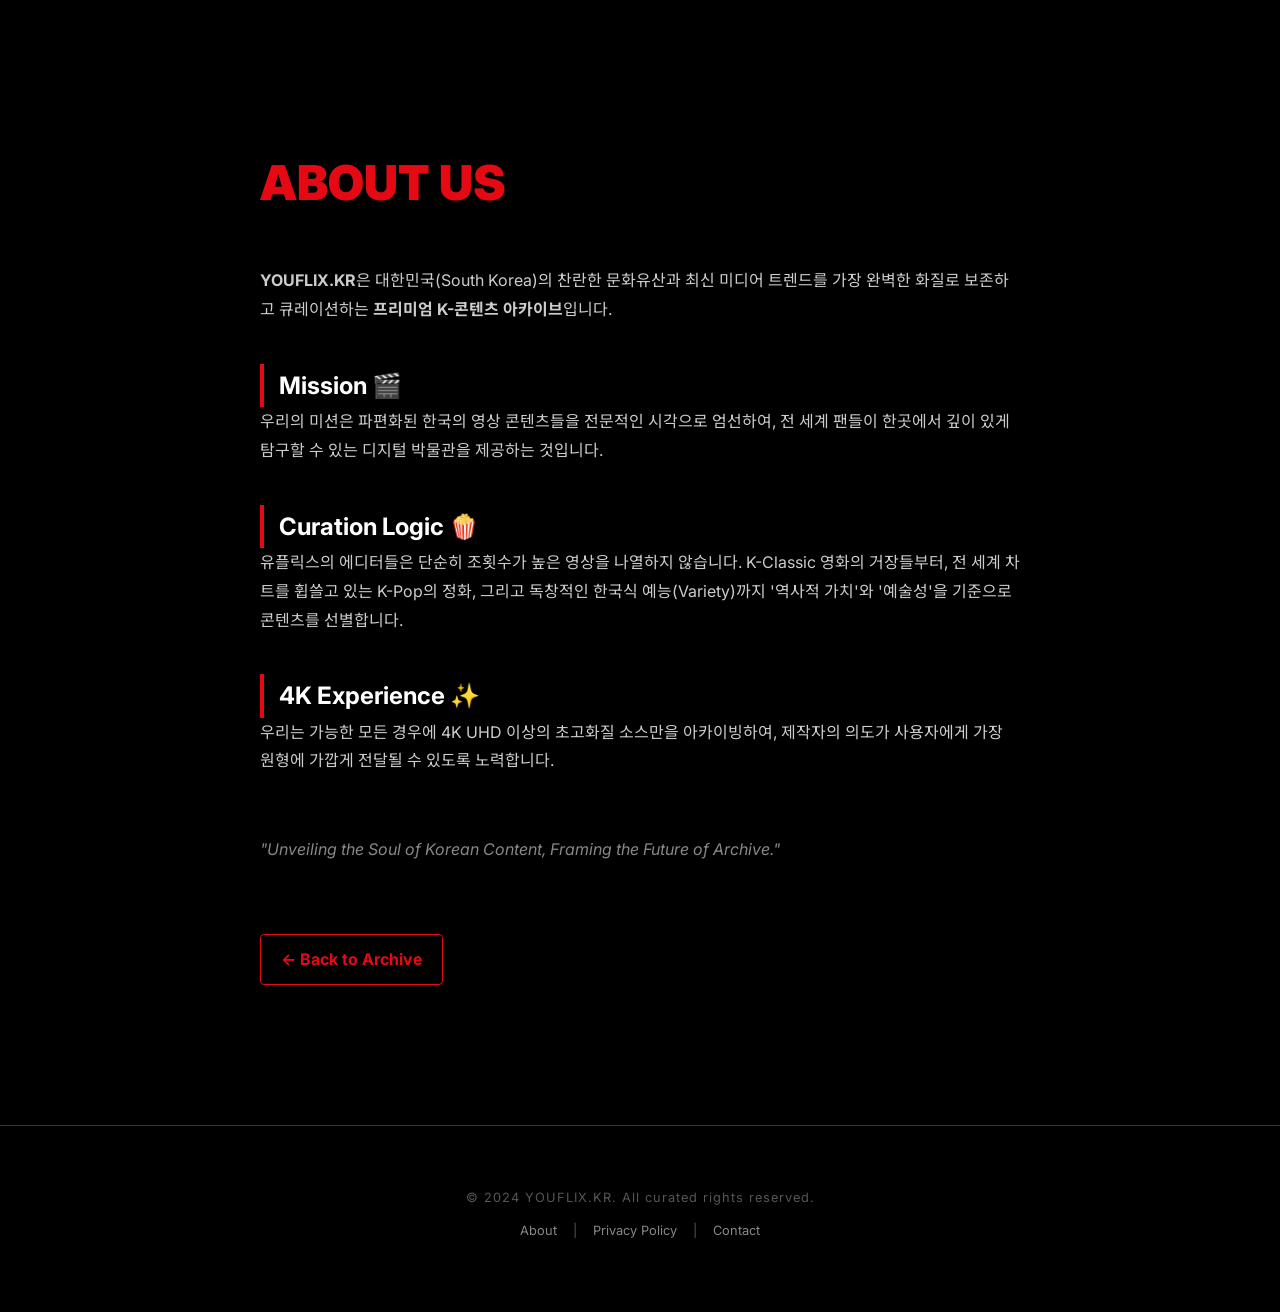
==== about.html @ 2229bf08 "Fix: CSS lint and Deploy Legal Footer for AdSense Readiness v1.1" ====
<!DOCTYPE html>
<html lang="ko">
<head>
    <meta charset="UTF-8">
    <meta name="viewport" content="width=device-width, initial-scale=1.0">
    <title>About | YOUFLIX - K-Content Archive</title>
    <link rel="stylesheet" href="style.css">
    <link href="https://fonts.googleapis.com/css2?family=Inter:wght@400;700;900&family=Noto+Sans+KR:wght@400;700&display=swap" rel="stylesheet">
    <style>
        body { background: #000; color: #fff; font-family: 'Inter', 'Noto Sans KR', sans-serif; line-height: 1.8; }
        .legal-container { max-width: 800px; margin: 100px auto; padding: 40px 20px; }
        .legal-header h1 { font-size: 3rem; font-weight: 900; color: #e50914; margin-bottom: 40px; }
        .legal-content h2 { font-size: 1.5rem; margin-top: 40px; border-left: 4px solid #e50914; padding-left: 15px; color: #fff; }
        .legal-content p { color: #ccc; margin-bottom: 20px; }
        .back-home { display: inline-block; margin-top: 50px; color: #e50914; text-decoration: none; font-weight: bold; border: 1px solid #e50914; padding: 10px 20px; border-radius: 4px; transition: 0.3s; }
        .back-home:hover { background: #e50914; color: #fff; }
        footer { text-align: center; padding: 50px 0; border-top: 1px solid #333; margin-top: 100px; color: #555; font-size: 0.8rem; }
        footer a { color: #555; text-decoration: none; margin: 0 10px; }
    </style>
</head>
<body>
    <div class="legal-container">
        <div class="legal-header">
            <h1>ABOUT US</h1>
        </div>
        <div class="legal-content">
            <p><strong>YOUFLIX.KR</strong>은 대한민국(South Korea)의 찬란한 문화유산과 최신 미디어 트렌드를 가장 완벽한 화질로 보존하고 큐레이션하는 <strong>프리미엄 K-콘텐츠 아카이브</strong>입니다.</p>
            
            <h2>Mission 🎬</h2>
            <p>우리의 미션은 파편화된 한국의 영상 콘텐츠들을 전문적인 시각으로 엄선하여, 전 세계 팬들이 한곳에서 깊이 있게 탐구할 수 있는 디지털 박물관을 제공하는 것입니다.</p>
            
            <h2>Curation Logic 🍿</h2>
            <p>유플릭스의 에디터들은 단순히 조횟수가 높은 영상을 나열하지 않습니다. K-Classic 영화의 거장들부터, 전 세계 차트를 휩쓸고 있는 K-Pop의 정화, 그리고 독창적인 한국식 예능(Variety)까지 '역사적 가치'와 '예술성'을 기준으로 콘텐츠를 선별합니다.</p>
            
            <h2>4K Experience ✨</h2>
            <p>우리는 가능한 모든 경우에 4K UHD 이상의 초고화질 소스만을 아카이빙하여, 제작자의 의도가 사용자에게 가장 원형에 가깝게 전달될 수 있도록 노력합니다.</p>
            
            <p style="margin-top: 60px; font-style: italic; color: #888;">"Unveiling the Soul of Korean Content, Framing the Future of Archive."</p>
        </div>
        <a href="/" class="back-home">← Back to Archive</a>
    </div>

    <footer>
        <p>&copy; 2024 YOUFLIX.KR. All curated rights reserved.</p>
        <div class="footer-links">
            <a href="/about.html">About</a> | 
            <a href="/privacy.html">Privacy Policy</a> | 
            <a href="/contact.html">Contact</a>
        </div>
    </footer>
</body>
</html>
---- style.css ----
/*
 * YOUFLIX.KR Premium Global Style (v6.0)
 * K-Content Archive Styling
 */

 @import url('https://fonts.googleapis.com/css2?family=Inter:wght@400;700;900&family=Noto+Sans+KR:wght@400;700&display=swap');

 :root {
     --netflix-red: #e50914;
     --bg-black: #000000;
     --card-bg: #141414;
     --text-white: #ffffff;
     --text-gray: #b3b3b3;
     --transition: all 0.3s cubic-bezier(0.4, 0, 0.2, 1);
 }
 
 * { margin: 0; padding: 0; box-sizing: border-box; }
 
 body {
     background-color: var(--bg-black);
     color: var(--text-white);
     font-family: 'Inter', 'Noto Sans KR', sans-serif;
     overflow-x: hidden;
     -webkit-font-smoothing: antialiased;
 }
 
 header {
     position: fixed;
     top: 0;
     width: 100%;
     height: 70px;
     padding: 0 4%;
     background: linear-gradient(to bottom, rgba(0,0,0,0.8) 0%, transparent 100%);
     display: flex;
     align-items: center;
     justify-content: space-between;
     z-index: 1000;
     transition: background 0.3s;
 }
 header.scrolled { background: var(--bg-black); }
 
 .logo {
     color: var(--netflix-red);
     font-size: 1.8rem;
     font-weight: 900;
     letter-spacing: 2px;
     text-decoration: none;
 }
 
 .nav-links { display: flex; gap: 20px; list-style: none; margin-left: 50px; }
 .nav-links a { 
     color: var(--text-white); 
     text-decoration: none; 
     font-size: 0.85rem; 
     transition: var(--transition); 
 }
 .nav-links a:hover { color: var(--text-gray); }
 
 .user-nav { display: flex; align-items: center; gap: 20px; }
 .search-box {
     position: relative;
     background: rgba(0,0,0,0.4);
     border: 1px solid rgba(255,255,255,0.2);
     border-radius: 4px;
     padding: 5px 10px;
 }
 .search-box input {
     background: transparent;
     border: none;
     color: white;
     outline: none;
     width: 150px;
     font-size: 0.9rem;
 }
 
 .login-btn {
     background-color: var(--netflix-red);
     color: white;
     padding: 7px 17px;
     border-radius: 4px;
     font-weight: bold;
     font-size: 0.9rem;
     cursor: pointer;
     transition: var(--transition);
     border: none;
 }
 .login-btn:hover { background-color: #f6121d; }
 
 /* Hero Section */
 .hero {
     height: 80vh;
     position: relative;
     display: flex;
     align-items: center;
     padding: 0 4%;
     background-size: cover;
     background-position: center;
     background-image: linear-gradient(to right, rgba(0,0,0,0.8) 0%, transparent 60%), url('https://images.unsplash.com/photo-1542038784456-1ea8e935640e?auto=format&fit=crop&q=80&w=2000');
 }
 .hero-content { max-width: 600px; }
 .hero-content h1 { font-size: 3.5rem; font-weight: 900; margin-bottom: 20px; }
 .hero-content p { font-size: 1.2rem; color: var(--text-gray); margin-bottom: 30px; }
 
 .btn {
     padding: 12px 25px;
     border-radius: 4px;
     font-weight: bold;
     font-size: 1.1rem;
     cursor: pointer;
     transition: var(--transition);
     display: inline-flex;
     align-items: center;
     gap: 10px;
     text-decoration: none;
 }
 .btn-primary { background: white; color: black; border: none; }
 .btn-primary:hover { background: rgba(255,255,255,0.7); }
 .btn-secondary { background: rgba(109, 109, 110, 0.7); color: white; border: none; }
 .btn-secondary:hover { background: rgba(109, 109, 110, 0.4); }
 
 /* Row & Cards */
 .row { padding: 40px 4% 0; }
 .row-title { font-size: 1.4rem; font-weight: bold; margin-bottom: 15px; }
 .video-grid {
     display: grid;
     grid-template-columns: repeat(auto-fill, minmax(240px, 1fr));
     gap: 10px;
 }
 
 .video-card {
     position: relative;
     background: var(--card-bg);
     border-radius: 4px;
     overflow: hidden;
     transition: transform 0.4s ease;
     cursor: pointer;
 }
 .video-card:hover { transform: scale(1.05); z-index: 10; box-shadow: 0 10px 20px rgba(0,0,0,0.5); }
 
 .thumbnail-container { position: relative; aspect-ratio: 16/9; overflow: hidden; }
 .thumbnail-container img { width: 100%; height: 100%; object-fit: cover; }
 .play-overlay {
     position: absolute;
     top: 0; left: 0; width: 100%; height: 100%;
     background: rgba(0,0,0,0.3);
     display: flex;
     align-items: center;
     justify-content: center;
     opacity: 0;
     transition: opacity 0.3s;
 }
 .video-card:hover .play-overlay { opacity: 1; }
 .play-icon { font-size: 2.5rem; color: white; }
 
 .video-info { padding: 10px; }
 .video-info h4 { font-size: 0.9rem; margin-bottom: 5px; white-space: nowrap; overflow: hidden; text-overflow: ellipsis; color: var(--text-white); }
 .video-meta { font-size: 0.75rem; color: var(--text-gray); }
 
 /* Modal */
 .modal {
     display: none;
     position: fixed;
     top: 0; left: 0; width: 100%; height: 100%;
     background: rgba(0,0,0,0.9);
     z-index: 2000;
     overflow-y: auto;
     animation: fadeIn 0.4s;
 }
 .modal-content {
     position: relative;
     width: 90%;
     max-width: 900px;
     margin: 50px auto;
     background: #181818;
     border-radius: 8px;
     overflow: hidden;
     box-shadow: 0 0 50px rgba(229, 9, 20, 0.2);
 }
 .close-modal {
     position: absolute;
     top: 20px; right: 20px;
     font-size: 2rem;
     color: white;
     cursor: pointer;
     z-index: 2100;
 }
 
 .video-player-container { width: 100%; aspect-ratio: 16/9; background: #000; }
 .modal-info { padding: 30px; }
 .modal-title { font-size: 2rem; font-weight: 900; margin-bottom: 20px; }
 .modal-controls { display: flex; gap: 15px; margin-top: 20px; align-items: center; }
 
 @keyframes fadeIn { from { opacity: 0; } to { opacity: 1; } }
 @keyframes slideUp { from { transform: translateY(50px); opacity: 0; } to { transform: translateY(0); opacity: 1; } }
 .animate-in { animation: slideUp 0.6s ease forwards; }

 /* Auth Styles */
 .login-btn.logged-in { background: #333; }

 /* Loading Effect */
 .loading-msg { text-align: center; color: #555; padding: 40px; font-weight: bold; }

 /* Footer Styling */
 footer { margin-top: 100px; padding: 60px 0; border-top: 1px solid #1a1a1a; text-align: center; color: #555; font-size: 0.8rem; }
 footer .footer-links { margin-bottom: 20px; }
 footer .footer-links a { color: #888; text-decoration: none; margin: 0 12px; transition: color 0.3s; }
 footer .footer-links a:hover { color: #e50914; }
 footer p { margin: 10px 0; letter-spacing: 1px; }

 @media (max-width: 768px) {
    .nav-links { display: none; }
    .hero-content h1 { font-size: 2rem; }
    .video-grid { grid-template-columns: repeat(auto-fill, minmax(160px, 1fr)); }
 }
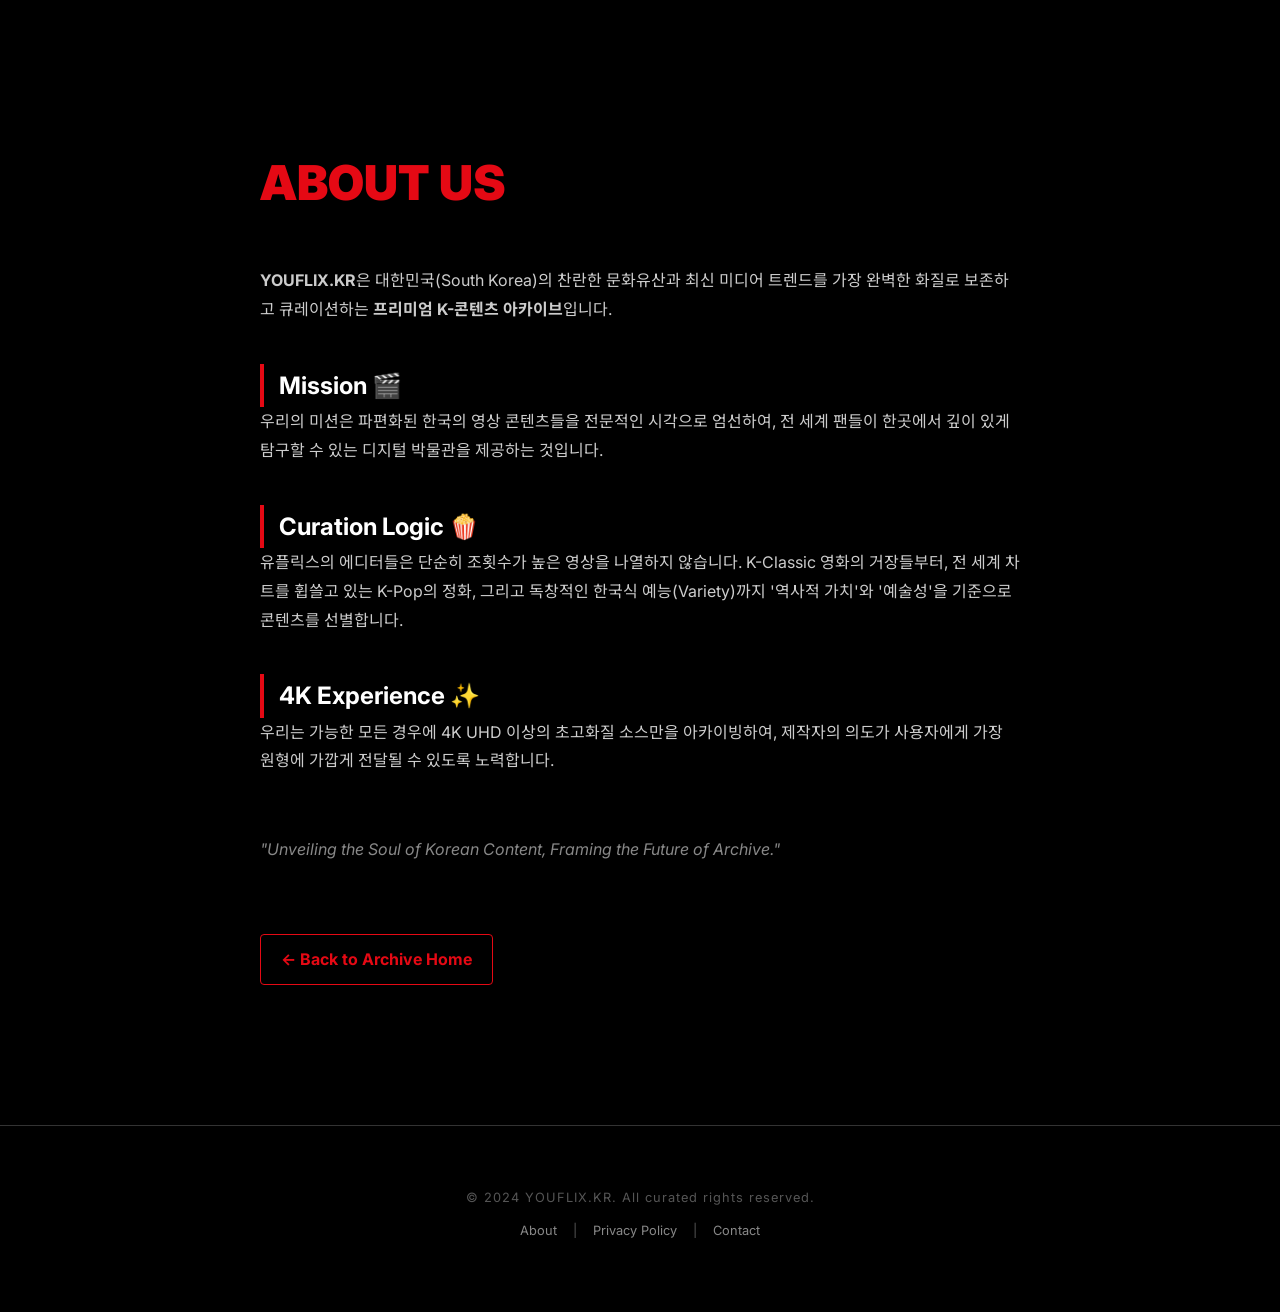
==== commit 38eca18f: "Localization: Full Korean Dashboard Upgrade with Navigation Fixes v2.1-KR" ====
--- a/about.html
+++ b/about.html
@@ -37,7 +37,7 @@
             
             <p style="margin-top: 60px; font-style: italic; color: #888;">"Unveiling the Soul of Korean Content, Framing the Future of Archive."</p>
         </div>
-        <a href="/" class="back-home">← Back to Archive</a>
+        <a href="index.html" class="back-home">← Back to Archive Home</a>
     </div>
 
     <footer>
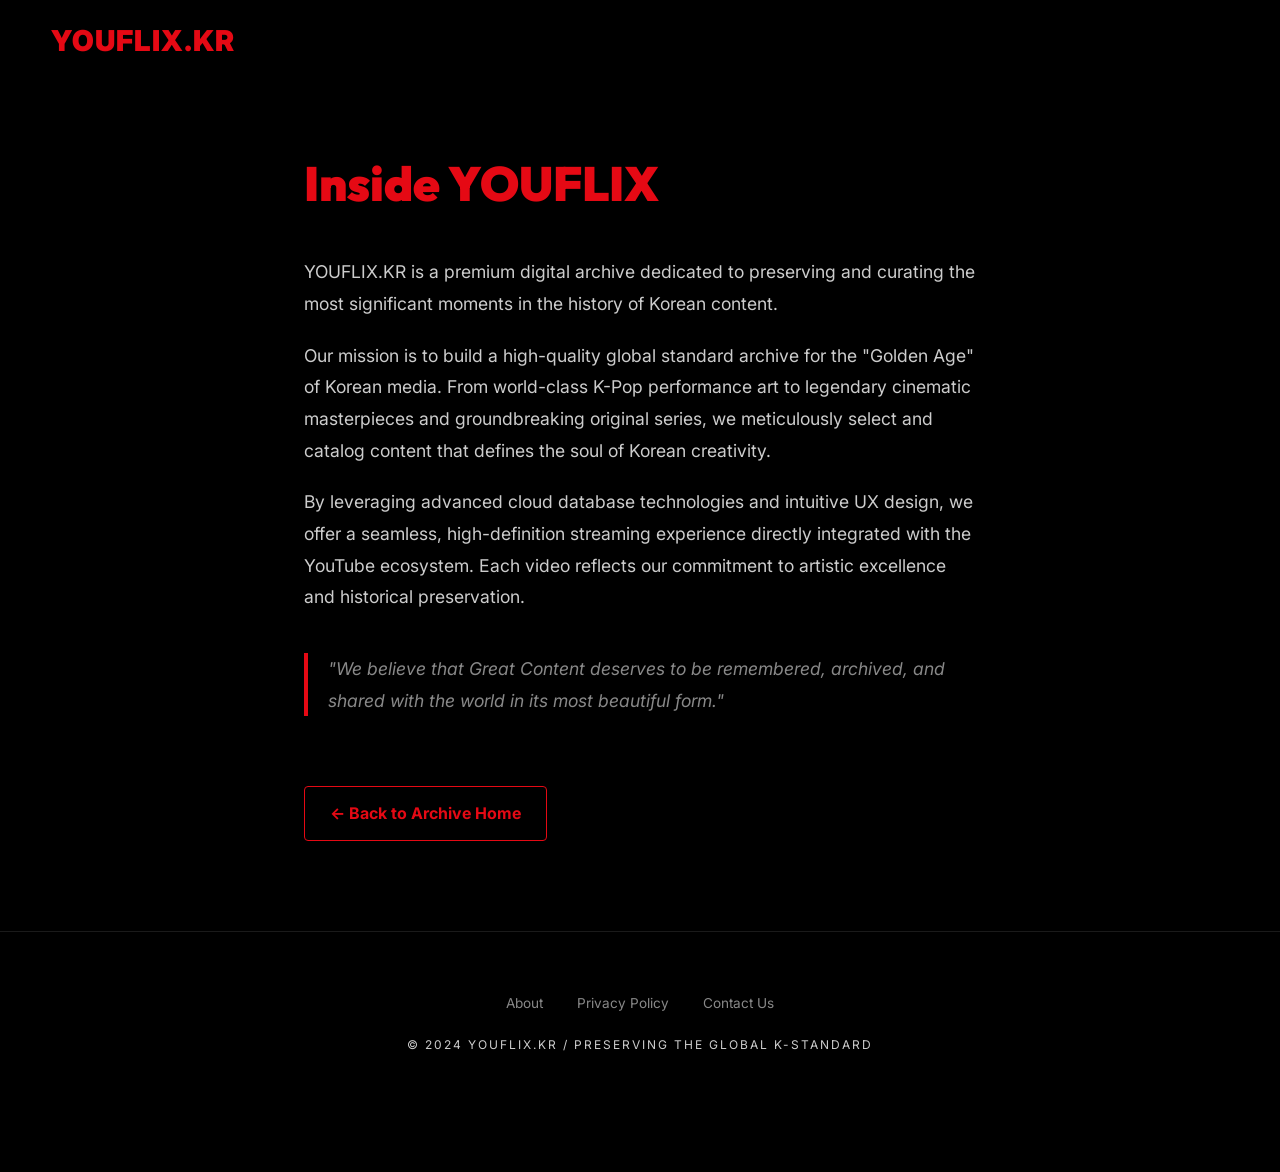
==== commit 7129a4ce: "Compliance: Translate Essential Pages (About, Privacy, Contact) to Global English for AdSense Approv" ====
--- a/about.html
+++ b/about.html
@@ -1,52 +1,47 @@
 <!DOCTYPE html>
-<html lang="ko">
+<html lang="en">
 <head>
     <meta charset="UTF-8">
     <meta name="viewport" content="width=device-width, initial-scale=1.0">
-    <title>About | YOUFLIX - K-Content Archive</title>
+    <title>About | YOUFLIX.KR - Premium K-Content Archive</title>
     <link rel="stylesheet" href="style.css">
-    <link href="https://fonts.googleapis.com/css2?family=Inter:wght@400;700;900&family=Noto+Sans+KR:wght@400;700&display=swap" rel="stylesheet">
+    <link href="https://fonts.googleapis.com/css2?family=Inter:wght@400;700;900&family=Outfit:wght@300;600;900&display=swap" rel="stylesheet">
     <style>
-        body { background: #000; color: #fff; font-family: 'Inter', 'Noto Sans KR', sans-serif; line-height: 1.8; }
-        .legal-container { max-width: 800px; margin: 100px auto; padding: 40px 20px; }
-        .legal-header h1 { font-size: 3rem; font-weight: 900; color: #e50914; margin-bottom: 40px; }
-        .legal-content h2 { font-size: 1.5rem; margin-top: 40px; border-left: 4px solid #e50914; padding-left: 15px; color: #fff; }
-        .legal-content p { color: #ccc; margin-bottom: 20px; }
-        .back-home { display: inline-block; margin-top: 50px; color: #e50914; text-decoration: none; font-weight: bold; border: 1px solid #e50914; padding: 10px 20px; border-radius: 4px; transition: 0.3s; }
+        body { background: #000; color: #fff; padding-top: 100px; }
+        .legal-container { max-width: 800px; margin: 0 auto; padding: 40px 5%; line-height: 1.8; }
+        h1 { font-family: 'Outfit'; font-size: 3rem; font-weight: 900; margin-bottom: 30px; color: #e50914; }
+        p { font-size: 1.1rem; color: #ccc; margin-bottom: 20px; }
+        .back-home { display: inline-block; margin-top: 50px; color: #e50914; text-decoration: none; font-weight: bold; border: 1px solid #e50914; padding: 12px 25px; border-radius: 4px; transition: 0.3s; }
         .back-home:hover { background: #e50914; color: #fff; }
-        footer { text-align: center; padding: 50px 0; border-top: 1px solid #333; margin-top: 100px; color: #555; font-size: 0.8rem; }
-        footer a { color: #555; text-decoration: none; margin: 0 10px; }
     </style>
 </head>
 <body>
+    <header id="main-header">
+        <a href="index.html" class="logo">YOUFLIX.KR</a>
+    </header>
+
     <div class="legal-container">
-        <div class="legal-header">
-            <h1>ABOUT US</h1>
-        </div>
-        <div class="legal-content">
-            <p><strong>YOUFLIX.KR</strong>은 대한민국(South Korea)의 찬란한 문화유산과 최신 미디어 트렌드를 가장 완벽한 화질로 보존하고 큐레이션하는 <strong>프리미엄 K-콘텐츠 아카이브</strong>입니다.</p>
-            
-            <h2>Mission 🎬</h2>
-            <p>우리의 미션은 파편화된 한국의 영상 콘텐츠들을 전문적인 시각으로 엄선하여, 전 세계 팬들이 한곳에서 깊이 있게 탐구할 수 있는 디지털 박물관을 제공하는 것입니다.</p>
-            
-            <h2>Curation Logic 🍿</h2>
-            <p>유플릭스의 에디터들은 단순히 조횟수가 높은 영상을 나열하지 않습니다. K-Classic 영화의 거장들부터, 전 세계 차트를 휩쓸고 있는 K-Pop의 정화, 그리고 독창적인 한국식 예능(Variety)까지 '역사적 가치'와 '예술성'을 기준으로 콘텐츠를 선별합니다.</p>
-            
-            <h2>4K Experience ✨</h2>
-            <p>우리는 가능한 모든 경우에 4K UHD 이상의 초고화질 소스만을 아카이빙하여, 제작자의 의도가 사용자에게 가장 원형에 가깝게 전달될 수 있도록 노력합니다.</p>
-            
-            <p style="margin-top: 60px; font-style: italic; color: #888;">"Unveiling the Soul of Korean Content, Framing the Future of Archive."</p>
-        </div>
+        <h1 class="animate-in">Inside YOUFLIX</h1>
+        <p>YOUFLIX.KR is a premium digital archive dedicated to preserving and curating the most significant moments in the history of Korean content.</p>
+        
+        <p>Our mission is to build a high-quality global standard archive for the "Golden Age" of Korean media. From world-class K-Pop performance art to legendary cinematic masterpieces and groundbreaking original series, we meticulously select and catalog content that defines the soul of Korean creativity.</p>
+        
+        <p>By leveraging advanced cloud database technologies and intuitive UX design, we offer a seamless, high-definition streaming experience directly integrated with the YouTube ecosystem. Each video reflects our commitment to artistic excellence and historical preservation.</p>
+        
+        <p style="font-style: italic; color: #888; margin-top: 40px; border-left: 4px solid #e50914; padding-left: 20px;">
+            "We believe that Great Content deserves to be remembered, archived, and shared with the world in its most beautiful form."
+        </p>
+
         <a href="index.html" class="back-home">← Back to Archive Home</a>
     </div>
 
     <footer>
-        <p>&copy; 2024 YOUFLIX.KR. All curated rights reserved.</p>
         <div class="footer-links">
-            <a href="/about.html">About</a> | 
-            <a href="/privacy.html">Privacy Policy</a> | 
-            <a href="/contact.html">Contact</a>
+            <a href="about.html">About</a>
+            <a href="privacy.html">Privacy Policy</a>
+            <a href="contact.html">Contact Us</a>
         </div>
+        <p>© 2024 YOUFLIX.KR / PRESERVING THE GLOBAL K-STANDARD</p>
     </footer>
 </body>
 </html>
--- a/style.css
+++ b/style.css
@@ -1,6 +1,6 @@
 /*
- * YOUFLIX.KR Premium Global Style (v6.0)
- * K-Content Archive Styling
+ * YOUFLIX.KR Premium Global Style (v6.7 - Major Layout Fix)
+ * K-Content Archive Styling: Horizontal Scrolls & Layout Balance
  */
 
  @import url('https://fonts.googleapis.com/css2?family=Inter:wght@400;700;900&family=Noto+Sans+KR:wght@400;700&display=swap');
@@ -24,85 +24,75 @@
      -webkit-font-smoothing: antialiased;
  }
  
- header {
+ /* Header Fixed (Corrected Overlap) */
+ header#main-header {
      position: fixed;
      top: 0;
      width: 100%;
-     height: 70px;
+     height: 80px;
      padding: 0 4%;
-     background: linear-gradient(to bottom, rgba(0,0,0,0.8) 0%, transparent 100%);
+     background: linear-gradient(to bottom, rgba(0,0,0,0.9) 0%, transparent 100%);
      display: flex;
      align-items: center;
      justify-content: space-between;
-     z-index: 1000;
+     z-index: 2000;
      transition: background 0.3s;
  }
- header.scrolled { background: var(--bg-black); }
+ header#main-header.scrolled { background: var(--bg-black); }
  
  .logo {
      color: var(--netflix-red);
      font-size: 1.8rem;
      font-weight: 900;
-     letter-spacing: 2px;
+     letter-spacing: 1px;
      text-decoration: none;
+     flex-shrink: 0;
  }
  
- .nav-links { display: flex; gap: 20px; list-style: none; margin-left: 50px; }
+ nav { flex-grow: 1; margin-left: 50px; }
+ .nav-links { display: flex; gap: 20px; list-style: none; }
  .nav-links a { 
      color: var(--text-white); 
      text-decoration: none; 
      font-size: 0.85rem; 
+     font-weight: bold;
      transition: var(--transition); 
  }
  .nav-links a:hover { color: var(--text-gray); }
  
- .user-nav { display: flex; align-items: center; gap: 20px; }
+ .user-nav { display: flex; align-items: center; gap: 20px; flex-shrink: 0; }
  .search-box {
-     position: relative;
-     background: rgba(0,0,0,0.4);
+     background: rgba(255,255,255,0.1);
      border: 1px solid rgba(255,255,255,0.2);
-     border-radius: 4px;
-     padding: 5px 10px;
+     border-radius: 20px;
+     padding: 6px 15px;
  }
  .search-box input {
      background: transparent;
      border: none;
      color: white;
      outline: none;
-     width: 150px;
-     font-size: 0.9rem;
+     width: 180px;
+     font-size: 0.85rem;
  }
  
- .login-btn {
-     background-color: var(--netflix-red);
-     color: white;
-     padding: 7px 17px;
-     border-radius: 4px;
-     font-weight: bold;
-     font-size: 0.9rem;
-     cursor: pointer;
-     transition: var(--transition);
-     border: none;
- }
- .login-btn:hover { background-color: #f6121d; }
- 
- /* Hero Section */
+ /* Hero Section (Fix Header Overlap) */
  .hero {
-     height: 80vh;
+     height: 100vh; /* Changed to full viewport for premium feel */
      position: relative;
      display: flex;
      align-items: center;
-     padding: 0 4%;
+     padding: 80px 4% 0; /* Match Header Height */
      background-size: cover;
      background-position: center;
-     background-image: linear-gradient(to right, rgba(0,0,0,0.8) 0%, transparent 60%), url('https://images.unsplash.com/photo-1542038784456-1ea8e935640e?auto=format&fit=crop&q=80&w=2000');
+     background-image: linear-gradient(to right, rgba(0,0,0,0.85) 0%, transparent 60%), url('https://images.unsplash.com/photo-1542038784456-1ea8e935640e?auto=format&fit=crop&q=80&w=2000');
  }
- .hero-content { max-width: 600px; }
- .hero-content h1 { font-size: 3.5rem; font-weight: 900; margin-bottom: 20px; }
- .hero-content p { font-size: 1.2rem; color: var(--text-gray); margin-bottom: 30px; }
+ .hero-content { max-width: 700px; transform: translateY(-40px); }
+ .hero-content h1 { font-size: 4rem; font-weight: 900; margin-bottom: 20px; line-height: 1.1; }
+ .hero-content p { font-size: 1.25rem; color: var(--text-gray); margin-bottom: 35px; max-width: 500px; }
  
  .btn {
-     padding: 12px 25px;
+     padding: 14px 30px;
      border-radius: 4px;
      font-weight: bold;
      font-size: 1.1rem;
@@ -110,105 +100,93 @@
      transition: var(--transition);
      display: inline-flex;
      align-items: center;
-     gap: 10px;
+     gap: 12px;
      text-decoration: none;
  }
  .btn-primary { background: white; color: black; border: none; }
- .btn-primary:hover { background: rgba(255,255,255,0.7); }
- .btn-secondary { background: rgba(109, 109, 110, 0.7); color: white; border: none; }
- .btn-secondary:hover { background: rgba(109, 109, 110, 0.4); }
+ .btn-secondary { background: rgba(109, 109, 110, 0.7); color: white; border: none; backdrop-filter: blur(10px); }
  
- /* Row & Cards */
- .row { padding: 40px 4% 0; }
- .row-title { font-size: 1.4rem; font-weight: bold; margin-bottom: 15px; }
+ /* Netflix Style Horizontal Scroll Rows */
+ .row { 
+    padding: 20px 4% 30px; 
+    position: relative; 
+    z-index: 5;
+    margin-top: -30px; /* Slight overlap for premium look if near hero */
+ }
+ .row-title { font-size: 1.6rem; font-weight: bold; margin-bottom: 15px; color: #fff; }
+ 
  .video-grid {
-     display: grid;
-     grid-template-columns: repeat(auto-fill, minmax(240px, 1fr));
-     gap: 10px;
+     display: flex;
+     overflow-x: scroll; /* Horizontal Scroll */
+     overflow-y: hidden;
+     gap: 12px;
+     padding: 10px 0 30px;
+     -ms-overflow-style: none; /* Hide scrollbar IE/Edge */
+     scrollbar-width: none;    /* Hide scrollbar Firefox */
+     scroll-behavior: smooth;
  }
+ .video-grid::-webkit-scrollbar { display: none; } /* Hide scrollbar Chrome/Safari */
  
  .video-card {
-     position: relative;
+     flex: 0 0 calc(20% - 10px); /* 5 cards per row */
+     min-width: 250px;
      background: var(--card-bg);
      border-radius: 4px;
      overflow: hidden;
-     transition: transform 0.4s ease;
+     transition: var(--transition);
      cursor: pointer;
  }
- .video-card:hover { transform: scale(1.05); z-index: 10; box-shadow: 0 10px 20px rgba(0,0,0,0.5); }
+ .video-card:hover { transform: scale(1.05); z-index: 10; box-shadow: 0 10px 30px rgba(0,0,0,0.8); }
  
  .thumbnail-container { position: relative; aspect-ratio: 16/9; overflow: hidden; }
  .thumbnail-container img { width: 100%; height: 100%; object-fit: cover; }
- .play-overlay {
-     position: absolute;
-     top: 0; left: 0; width: 100%; height: 100%;
-     background: rgba(0,0,0,0.3);
-     display: flex;
-     align-items: center;
-     justify-content: center;
-     opacity: 0;
-     transition: opacity 0.3s;
- }
- .video-card:hover .play-overlay { opacity: 1; }
- .play-icon { font-size: 2.5rem; color: white; }
- 
- .video-info { padding: 10px; }
- .video-info h4 { font-size: 0.9rem; margin-bottom: 5px; white-space: nowrap; overflow: hidden; text-overflow: ellipsis; color: var(--text-white); }
+ .video-info { padding: 12px; }
+ .video-info h4 { font-size: 0.95rem; margin-bottom: 5px; color: #fff; overflow: hidden; text-overflow: ellipsis; white-space: nowrap; }
  .video-meta { font-size: 0.75rem; color: var(--text-gray); }
  
- /* Modal */
+ /* Footer Links Fix */
+ footer { 
+    margin-top: 50px; 
+    padding: 60px 4% 100px; /* Higher bottom padding to ensure visibility */
+    border-top: 1px solid #1a1a1a; 
+    text-align: center; 
+    color: #444; 
+    background: #000;
+    position: relative;
+    z-index: 100;
+ }
+ footer .footer-links { margin-bottom: 25px; }
+ footer .footer-links a { 
+    color: #888; 
+    text-decoration: none; 
+    margin: 0 15px; 
+    font-size: 0.85rem; 
+    display: inline-block; /* Ensure link area is solid */
+ }
+ footer .footer-links a:hover { color: var(--netflix-red); }
+ footer p { font-size: 0.75rem; letter-spacing: 2px; }
+
+ /* Modal Fixes */
  .modal {
      display: none;
      position: fixed;
      top: 0; left: 0; width: 100%; height: 100%;
-     background: rgba(0,0,0,0.9);
-     z-index: 2000;
-     overflow-y: auto;
-     animation: fadeIn 0.4s;
+     background: rgba(0,0,0,0.95);
+     z-index: 3000;
  }
  .modal-content {
      position: relative;
-     width: 90%;
-     max-width: 900px;
-     margin: 50px auto;
-     background: #181818;
-     border-radius: 8px;
+     width: 95%; max-width: 1000px;
+     margin: 60px auto;
+     background: #111;
+     border-radius: 12px;
      overflow: hidden;
-     box-shadow: 0 0 50px rgba(229, 9, 20, 0.2);
  }
- .close-modal {
-     position: absolute;
-     top: 20px; right: 20px;
-     font-size: 2rem;
-     color: white;
-     cursor: pointer;
-     z-index: 2100;
+ .close-modal { position: absolute; top: 25px; right: 25px; font-size: 2.5rem; color: white; cursor: pointer; z-index: 3100; }
+ 
+ @media (max-width: 1200px) { .video-card { flex: 0 0 calc(25% - 10px); } }
+ @media (max-width: 768px) {
+    .video-card { flex: 0 0 calc(50% - 10px); min-width: 200px; }
+    .hero-content h1 { font-size: 2.5rem; }
+    nav { display: none; }
  }
- 
- .video-player-container { width: 100%; aspect-ratio: 16/9; background: #000; }
- .modal-info { padding: 30px; }
- .modal-title { font-size: 2rem; font-weight: 900; margin-bottom: 20px; }
- .modal-controls { display: flex; gap: 15px; margin-top: 20px; align-items: center; }
- 
- @keyframes fadeIn { from { opacity: 0; } to { opacity: 1; } }
- @keyframes slideUp { from { transform: translateY(50px); opacity: 0; } to { transform: translateY(0); opacity: 1; } }
- .animate-in { animation: slideUp 0.6s ease forwards; }
-
- /* Auth Styles */
- .login-btn.logged-in { background: #333; }
-
- /* Loading Effect */
- .loading-msg { text-align: center; color: #555; padding: 40px; font-weight: bold; }
-
- /* Footer Styling */
- footer { margin-top: 100px; padding: 60px 0; border-top: 1px solid #1a1a1a; text-align: center; color: #555; font-size: 0.8rem; }
- footer .footer-links { margin-bottom: 20px; }
- footer .footer-links a { color: #888; text-decoration: none; margin: 0 12px; transition: color 0.3s; }
- footer .footer-links a:hover { color: #e50914; }
- footer p { margin: 10px 0; letter-spacing: 1px; }
-
- @media (max-width: 768px) {
-    .nav-links { display: none; }
-    .hero-content h1 { font-size: 2rem; }
-    .video-grid { grid-template-columns: repeat(auto-fill, minmax(160px, 1fr)); }
- }
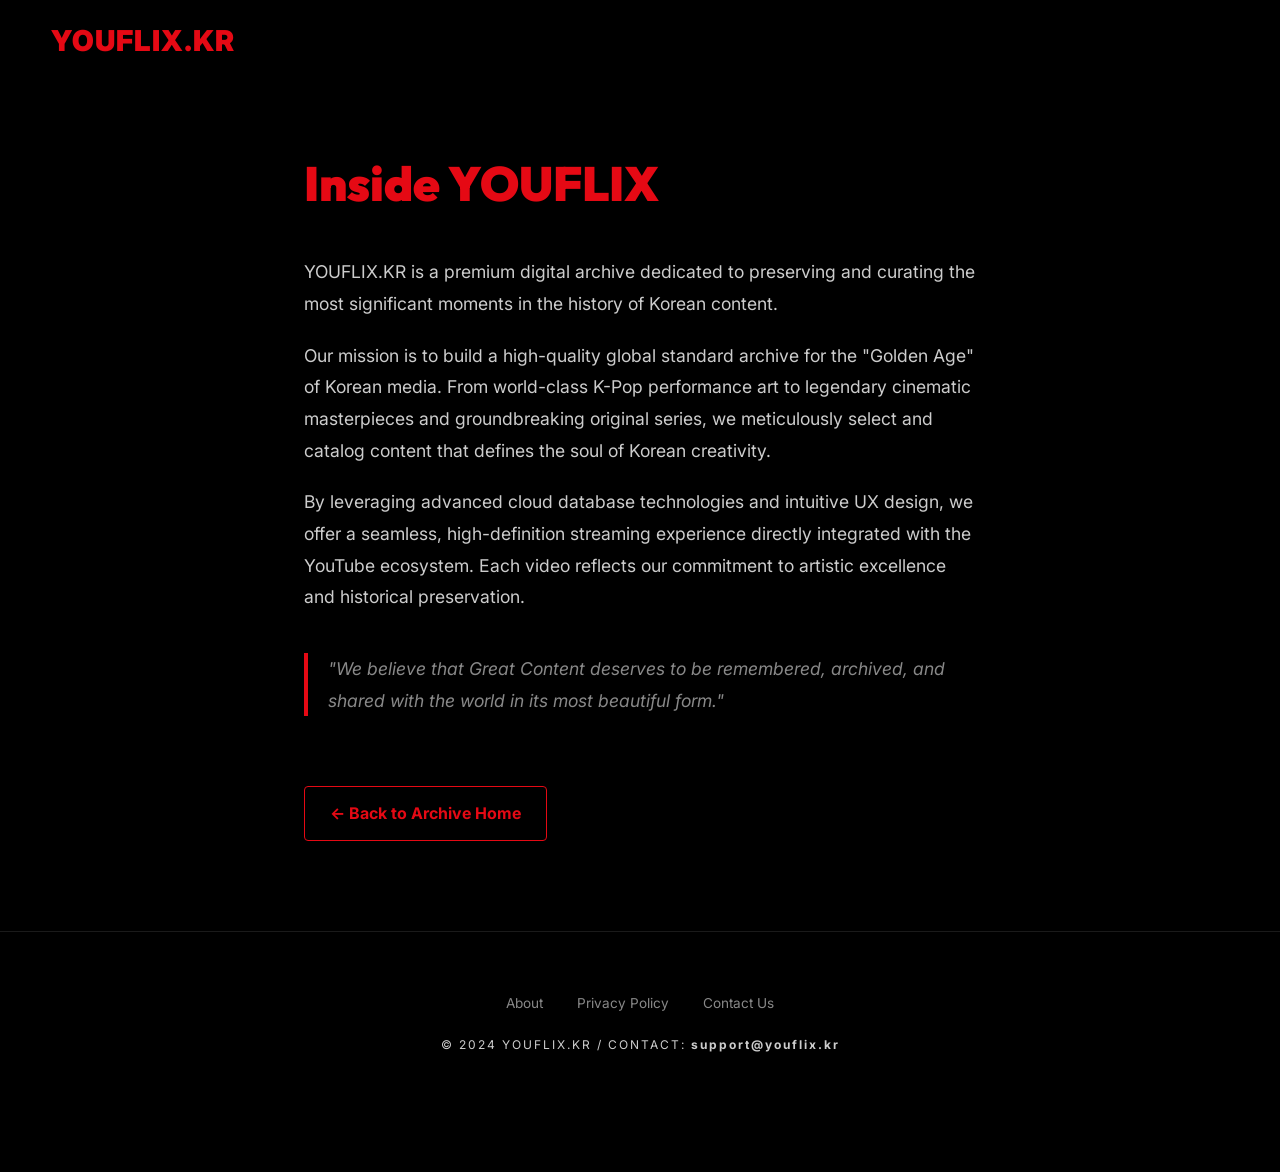
==== commit 4d00fed4: "Deployment: Finalize Official Business Email support@youflix.kr Across All Platform Footers v7.2" ====
--- a/about.html
+++ b/about.html
@@ -41,7 +41,7 @@
             <a href="privacy.html">Privacy Policy</a>
             <a href="contact.html">Contact Us</a>
         </div>
-        <p>© 2024 YOUFLIX.KR / PRESERVING THE GLOBAL K-STANDARD</p>
+        <p>© 2024 YOUFLIX.KR / CONTACT: <b>support@youflix.kr</b></p>
     </footer>
 </body>
 </html>
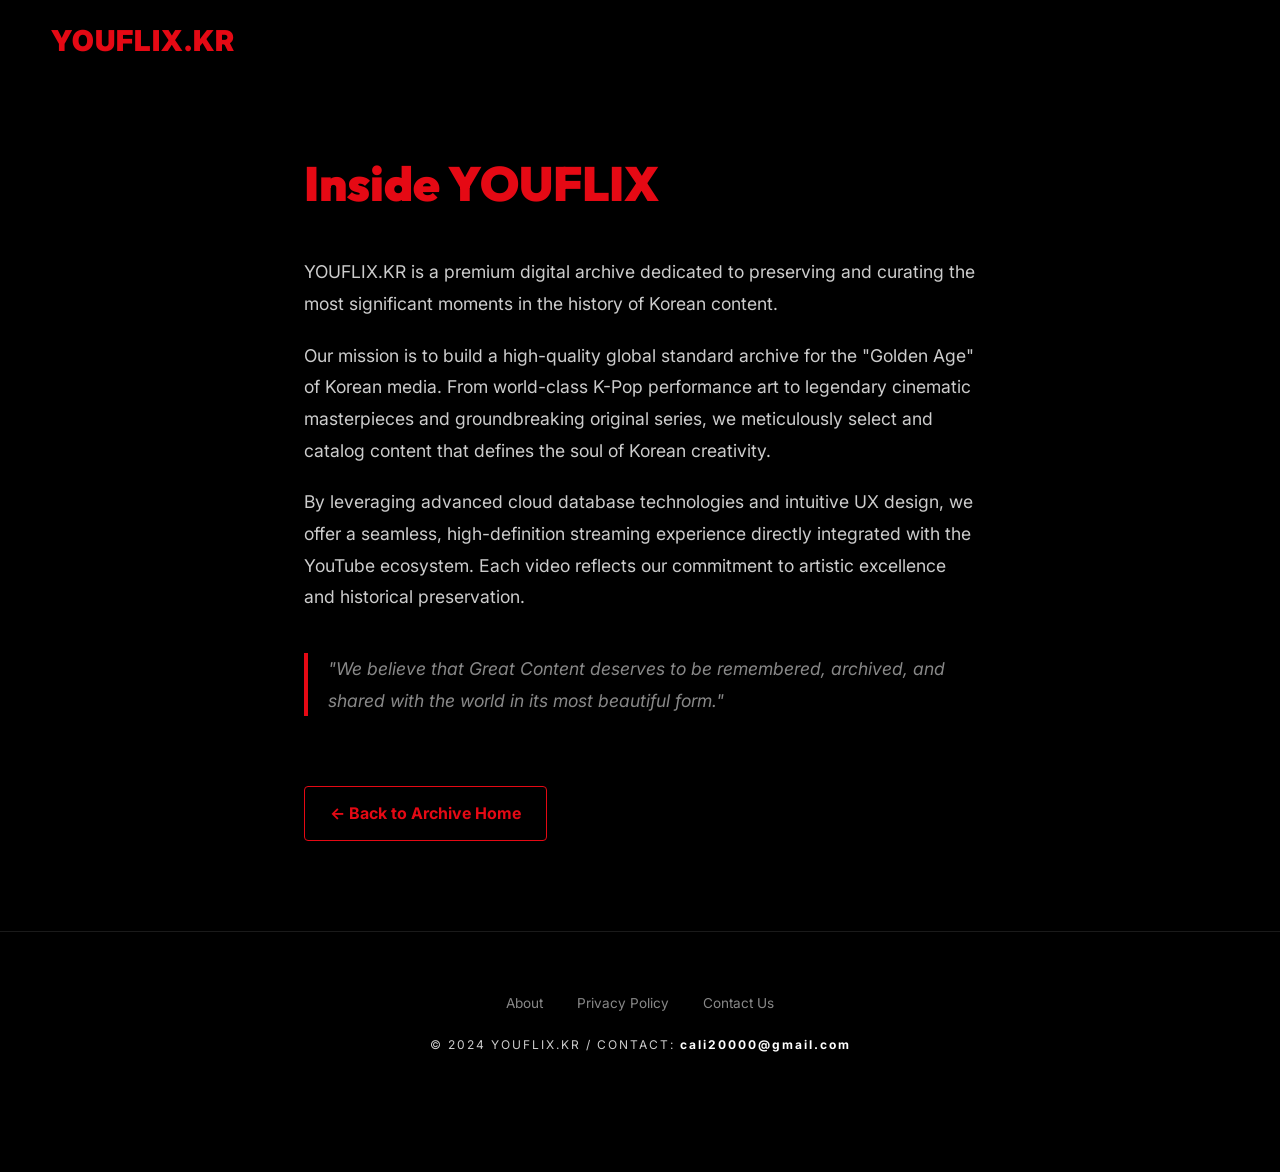
==== commit 2f2ce004: "Update: Change official contact email to cali20000@gmail.com for direct communication" ====
--- a/about.html
+++ b/about.html
@@ -41,7 +41,7 @@
             <a href="privacy.html">Privacy Policy</a>
             <a href="contact.html">Contact Us</a>
         </div>
-        <p>© 2024 YOUFLIX.KR / CONTACT: <b>support@youflix.kr</b></p>
+        <p>© 2024 YOUFLIX.KR / CONTACT: <a href="mailto:cali20000@gmail.com" style="color:#fff; text-decoration:none;"><b>cali20000@gmail.com</b></a></p>
     </footer>
 </body>
 </html>
